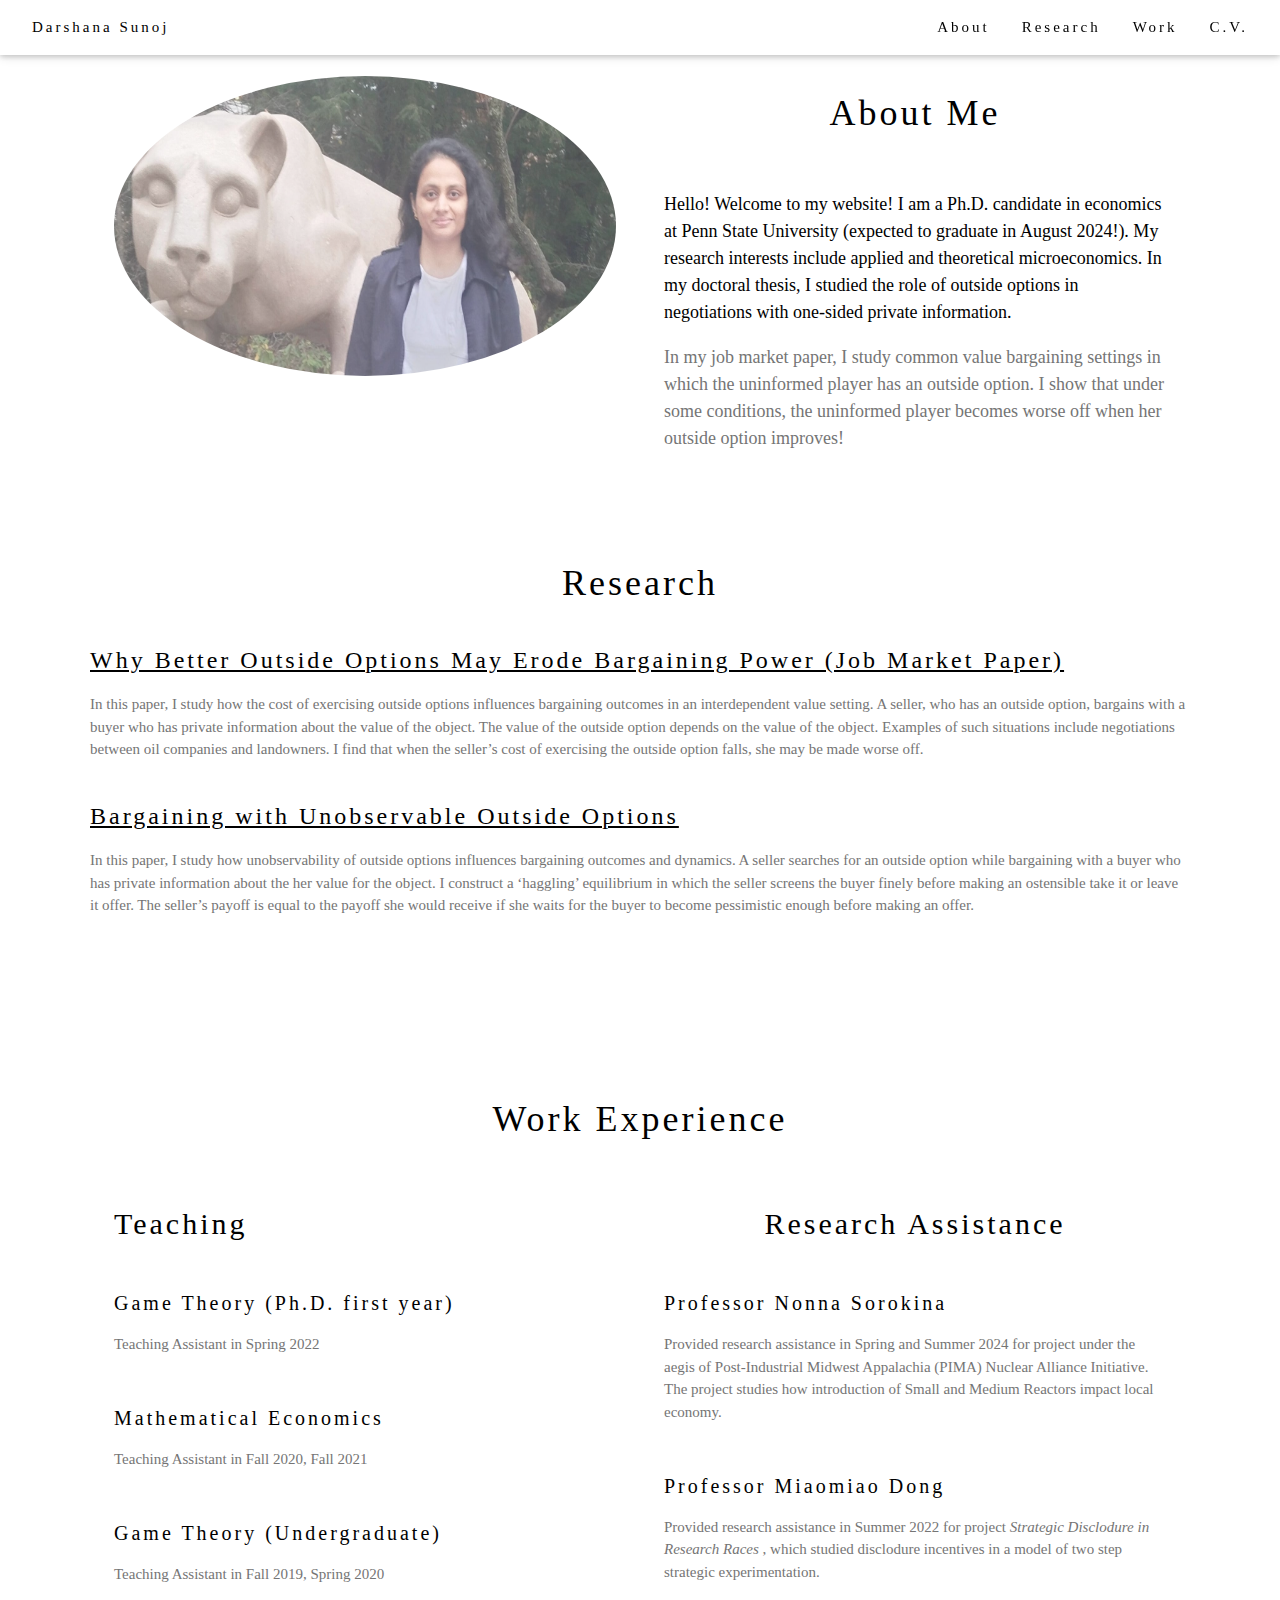
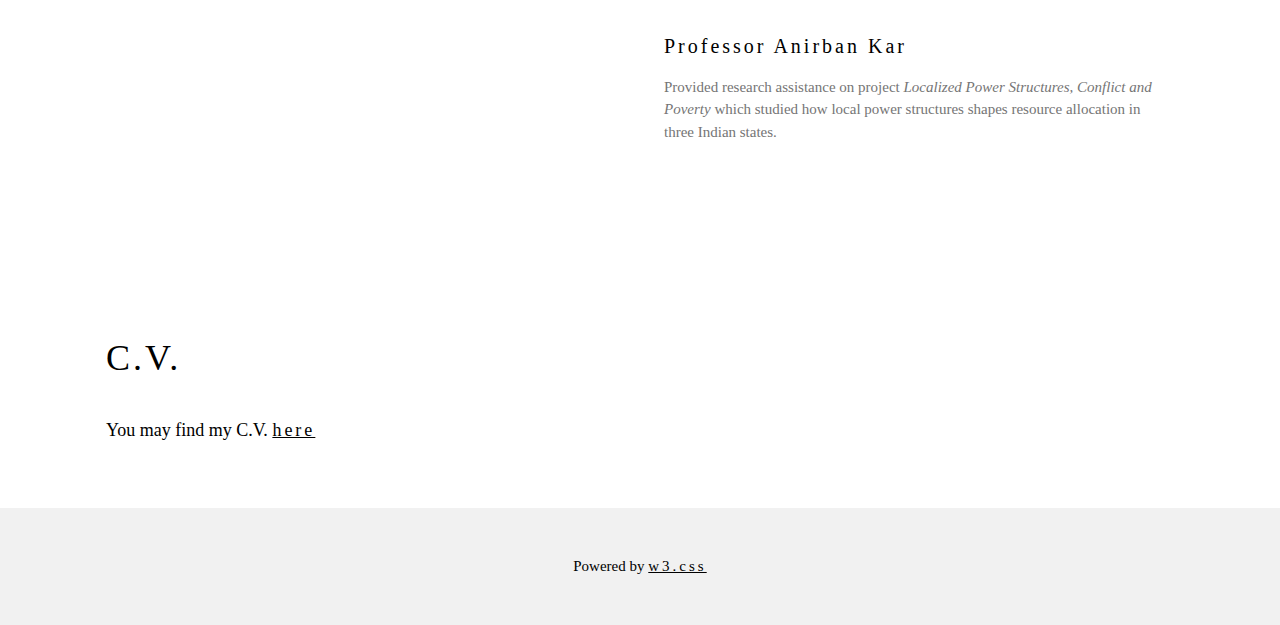
==== index.html @ b6ec234a "adding latest files" ====
<!DOCTYPE html>
<html>
<head>
<title>Darshana Sunoj</title>
<meta charset="UTF-8">
<meta name="viewport" content="width=device-width, initial-scale=1">
<link rel="stylesheet" href="css/main.css">
<style>
body {font-family: "Times New Roman", Georgia, Serif;}
a,h1, h2, h3, h4, h5, h6 {
  font-family: "Playfair Display";
  letter-spacing: 3px;
}
</style>
</head>
<body>

<!-- Navbar (sit on top) -->
<div class="w3-top">
  <div class="w3-bar w3-white w3-padding w3-card" style="letter-spacing:4px;">
    <a href="#home" class="w3-bar-item w3-button">Darshana Sunoj</a>
    <!-- Right-sided navbar links. Hide them on small screens -->
    <div class="w3-right w3-hide-small">
      <a href="#about" class="w3-bar-item w3-button">About</a>
      <a href="#menu" class="w3-bar-item w3-button">Research</a>
      <a href="#teaching" class="w3-bar-item w3-button">Work</a>
      <a href="#contact" class="w3-bar-item w3-button">C.V.</a>
    </div>
  </div>
</div>

<!-- Header -->
<header class="w3-display-container w3-content w3-wide" style="max-width:1600px;min-width:500px" id="home">
</header>

<!-- Page content -->
<div class="w3-content" style="max-width:1100px">

  <!-- About Section -->
  <div class="w3-row w3-padding-top-64" id="about">
    <div class="w3-col m6 w3-padding-large w3-hide-small">
     <img src="img/profile.jpeg" class="w3-round-xtralarge w3-image w3-opacity-min" alt="Table Setting" width="600px" height="300px">
    </div>

    <div class="w3-col m6 w3-padding-large">
      <h1 class="w3-center">About Me</h1><br>
      <p class="w3-large">Hello! Welcome to my website! I am a Ph.D. candidate in economics at Penn State University (expected to graduate in August 2024!). My research interests include applied and theoretical microeconomics. In my doctoral thesis, I studied the role of outside options in negotiations with one-sided private information.</p>
      <p class="w3-large w3-text-grey w3-hide-medium">In my job market paper, I study common value bargaining settings in which the uninformed player has an outside option. I show that under some conditions, the uninformed player becomes worse off when her outside option improves!</p>
    </div>
  </div>
  
  
  <!-- Research Section -->
  <div class="w3-row w3-padding-64" id="menu">
      <h1 class="w3-center">Research</h1><br>
      <a href="paperscv/JMP_lat.pdf" class="w3-xlarge">Why Better Outside Options May Erode Bargaining Power (Job Market Paper)</a>
      <p class="w3-text-grey">In this paper, I study how the cost of exercising outside options influences bargaining outcomes
in an interdependent value setting. A seller, who has an outside option, bargains with a buyer who has
private information about the value of the object. The value of the outside option depends on the value
of the object. Examples of such situations include negotiations between oil companies and landowners. I
find that when the seller’s cost of exercising the outside option falls, she may be made worse off.</p><br>
    
      <a href="paperscv/Bargaining_unobservable.pdf" class="w3-xlarge">Bargaining with Unobservable Outside Options</a>
      <p class="w3-text-grey">In this paper, I study how unobservability of outside options influences bargaining outcomes and dynamics. A
seller searches for an outside option while bargaining with a buyer who has private information about the her
value for the object. I construct a ‘haggling’ equilibrium in which the seller screens the buyer finely before
making an ostensible take it or leave it offer. The seller’s payoff is equal to the payoff she would receive if she
waits for the buyer to become pessimistic enough before making an offer.</p><br>   
    </div>

<!-- Work Section -->
  <div class="w3-row w3-padding-64" id="teaching">
  <h1 class="w3-center">Work Experience</h1><br>
  <div class="w3-col m6 w3-padding-large w3-hide-small">
      <h2 class="w3-left-align">Teaching</h2><br>
      <h4>Game Theory (Ph.D. first year)</h4>
      <p class="w3-text-grey">Teaching Assistant in Spring 2022</p><br>
    
      <h4>Mathematical Economics</h4>
      <p class="w3-text-grey">Teaching Assistant in Fall 2020, Fall 2021</p><br> 

     <h4>Game Theory (Undergraduate)</h4>
     <p class="w3-text-grey">Teaching Assistant in Fall 2019, Spring 2020</p><br>  
    </div>

   <div class="w3-col m6 w3-padding-large">
      <h2 class="w3-center">Research Assistance</h2><br>
      <h4>Professor Nonna Sorokina</h4>
      <p class="w3-text-grey">Provided research assistance in Spring and Summer 2024 for project under the aegis of Post-Industrial Midwest Appalachia (PIMA) Nuclear Alliance Initiative. The project studies how introduction of Small and Medium Reactors impact local economy.</p><br>
    
      <h4>Professor Miaomiao Dong</h4>
      <p class="w3-text-grey">Provided research assistance in Summer 2022 for project <i>Strategic Disclodure in Research Races </i>, which studied disclodure incentives in a model of two step strategic experimentation.</p><br> 

     <h4>Professor Anirban Kar</h4>
     <p class="w3-text-grey">Provided research assistance on project <i> Localized Power Structures, Conflict and Poverty </i> which studied how local power structures shapes resource allocation in three Indian states.</p><br>
    </div>
  </div>

  <!-- Contact Section -->
  <div class="w3-container w3-padding-64" id="contact">
    <h1>C.V.</h1><br>
    <div class="w3-large">You may find my C.V. <a href="paperscv/cv_lat2.pdf"> here </a></div>
  </div>
  
<!-- End page content -->
</div>

<!-- Footer -->
<footer class="w3-center w3-light-grey w3-padding-32">
  <p>Powered by <a href="https://www.w3schools.com/w3css/default.asp" title="W3.CSS" target="_blank" class="w3-hover-text-green">w3.css</a></p>
</footer>

</body>
</html>
---- css/main.css ----
/* W3.CSS 4.15 December 2020 by Jan Egil and Borge Refsnes */
html{box-sizing:border-box}*,*:before,*:after{box-sizing:inherit}
/* Extract from normalize.css by Nicolas Gallagher and Jonathan Neal git.io/normalize */
html{-ms-text-size-adjust:100%;-webkit-text-size-adjust:100%}body{margin:0}
article,aside,details,figcaption,figure,footer,header,main,menu,nav,section{display:block}summary{display:list-item}
audio,canvas,progress,video{display:inline-block}progress{vertical-align:baseline}
audio:not([controls]){display:none;height:0}[hidden],template{display:none}
a{background-color:transparent}a:active,a:hover{outline-width:0}
abbr[title]{border-bottom:none;text-decoration:underline;text-decoration:underline dotted}
b,strong{font-weight:bolder}dfn{font-style:italic}mark{background:#ff0;color:#000}
small{font-size:80%}sub,sup{font-size:75%;line-height:0;position:relative;vertical-align:baseline}
sub{bottom:-0.25em}sup{top:-0.5em}figure{margin:1em 40px}img{border-style:none}
code,kbd,pre,samp{font-family:monospace,monospace;font-size:1em}hr{box-sizing:content-box;height:0;overflow:visible}
button,input,select,textarea,optgroup{font:inherit;margin:0}optgroup{font-weight:bold}
button,input{overflow:visible}button,select{text-transform:none}
button,[type=button],[type=reset],[type=submit]{-webkit-appearance:button}
button::-moz-focus-inner,[type=button]::-moz-focus-inner,[type=reset]::-moz-focus-inner,[type=submit]::-moz-focus-inner{border-style:none;padding:0}
button:-moz-focusring,[type=button]:-moz-focusring,[type=reset]:-moz-focusring,[type=submit]:-moz-focusring{outline:1px dotted ButtonText}
fieldset{border:1px solid #c0c0c0;margin:0 2px;padding:.35em .625em .75em}
legend{color:inherit;display:table;max-width:100%;padding:0;white-space:normal}textarea{overflow:auto}
[type=checkbox],[type=radio]{padding:0}
[type=number]::-webkit-inner-spin-button,[type=number]::-webkit-outer-spin-button{height:auto}
[type=search]{-webkit-appearance:textfield;outline-offset:-2px}
[type=search]::-webkit-search-decoration{-webkit-appearance:none}
::-webkit-file-upload-button{-webkit-appearance:button;font:inherit}
/* End extract */
html,body{font-family:Verdana,sans-serif;font-size:15px;line-height:1.5}html{overflow-x:hidden}
h1{font-size:36px}h2{font-size:30px}h3{font-size:24px}h4{font-size:20px}h5{font-size:18px}h6{font-size:16px}
.w3-serif{font-family:serif}.w3-sans-serif{font-family:sans-serif}.w3-cursive{font-family:cursive}.w3-monospace{font-family:monospace}
h1,h2,h3,h4,h5,h6{font-family:"Segoe UI",Arial,sans-serif;font-weight:400;margin:10px 0}.w3-wide{letter-spacing:4px}
hr{border:0;border-top:1px solid #eee;margin:20px 0}
.w3-image{max-width:100%}img{vertical-align:middle}a{color:inherit}
.w3-table,.w3-table-all{border-collapse:collapse;border-spacing:0;width:100%;display:table}.w3-table-all{border:1px solid #ccc}
.w3-bordered tr,.w3-table-all tr{border-bottom:1px solid #ddd}.w3-striped tbody tr:nth-child(even){background-color:#f1f1f1}
.w3-table-all tr:nth-child(odd){background-color:#fff}.w3-table-all tr:nth-child(even){background-color:#f1f1f1}
.w3-hoverable tbody tr:hover,.w3-ul.w3-hoverable li:hover{background-color:#ccc}.w3-centered tr th,.w3-centered tr td{text-align:center}
.w3-table td,.w3-table th,.w3-table-all td,.w3-table-all th{padding:8px 8px;display:table-cell;text-align:left;vertical-align:top}
.w3-table th:first-child,.w3-table td:first-child,.w3-table-all th:first-child,.w3-table-all td:first-child{padding-left:16px}
.w3-btn,.w3-button{border:none;display:inline-block;padding:8px 16px;vertical-align:middle;overflow:hidden;text-decoration:none;color:inherit;background-color:inherit;text-align:center;cursor:pointer;white-space:nowrap}
.w3-btn:hover{box-shadow:0 8px 16px 0 rgba(0,0,0,0.2),0 6px 20px 0 rgba(0,0,0,0.19)}
.w3-btn,.w3-button{-webkit-touch-callout:none;-webkit-user-select:none;-khtml-user-select:none;-moz-user-select:none;-ms-user-select:none;user-select:none}   
.w3-disabled,.w3-btn:disabled,.w3-button:disabled{cursor:not-allowed;opacity:0.3}.w3-disabled *,:disabled *{pointer-events:none}
.w3-btn.w3-disabled:hover,.w3-btn:disabled:hover{box-shadow:none}
.w3-badge,.w3-tag{background-color:#000;color:#fff;display:inline-block;padding-left:8px;padding-right:8px;text-align:center}.w3-badge{border-radius:50%}
.w3-ul{list-style-type:none;padding:0;margin:0}.w3-ul li{padding:8px 16px;border-bottom:1px solid #ddd}.w3-ul li:last-child{border-bottom:none}
.w3-tooltip,.w3-display-container{position:relative}.w3-tooltip .w3-text{display:none}.w3-tooltip:hover .w3-text{display:inline-block}
.w3-ripple:active{opacity:0.5}.w3-ripple{transition:opacity 0s}
.w3-input{padding:8px;display:block;border:none;border-bottom:1px solid #ccc;width:100%}
.w3-select{padding:9px 0;width:100%;border:none;border-bottom:1px solid #ccc}
.w3-dropdown-click,.w3-dropdown-hover{position:relative;display:inline-block;cursor:pointer}
.w3-dropdown-hover:hover .w3-dropdown-content{display:block}
.w3-dropdown-hover:first-child,.w3-dropdown-click:hover{background-color:#ccc;color:#000}
.w3-dropdown-hover:hover > .w3-button:first-child,.w3-dropdown-click:hover > .w3-button:first-child{background-color:#ccc;color:#000}
.w3-dropdown-content{cursor:auto;color:#000;background-color:#fff;display:none;position:absolute;min-width:160px;margin:0;padding:0;z-index:1}
.w3-check,.w3-radio{width:24px;height:24px;position:relative;top:6px}
.w3-sidebar{height:100%;width:200px;background-color:#fff;position:fixed!important;z-index:1;overflow:auto}
.w3-bar-block .w3-dropdown-hover,.w3-bar-block .w3-dropdown-click{width:100%}
.w3-bar-block .w3-dropdown-hover .w3-dropdown-content,.w3-bar-block .w3-dropdown-click .w3-dropdown-content{min-width:100%}
.w3-bar-block .w3-dropdown-hover .w3-button,.w3-bar-block .w3-dropdown-click .w3-button{width:100%;text-align:left;padding:8px 16px}
.w3-main,#main{transition:margin-left .4s}
.w3-modal{z-index:3;display:none;padding-top:100px;position:fixed;left:0;top:0;width:100%;height:100%;overflow:auto;background-color:rgb(0,0,0);background-color:rgba(0,0,0,0.4)}
.w3-modal-content{margin:auto;background-color:#fff;position:relative;padding:0;outline:0;width:600px}
.w3-bar{width:100%;overflow:hidden}.w3-center .w3-bar{display:inline-block;width:auto}
.w3-bar .w3-bar-item{padding:8px 16px;float:left;width:auto;border:none;display:block;outline:0}
.w3-bar .w3-dropdown-hover,.w3-bar .w3-dropdown-click{position:static;float:left}
.w3-bar .w3-button{white-space:normal}
.w3-bar-block .w3-bar-item{width:100%;display:block;padding:8px 16px;text-align:left;border:none;white-space:normal;float:none;outline:0}
.w3-bar-block.w3-center .w3-bar-item{text-align:center}.w3-block{display:block;width:100%}
.w3-responsive{display:block;overflow-x:auto}
.w3-container:after,.w3-container:before,.w3-panel:after,.w3-panel:before,.w3-row:after,.w3-row:before,.w3-row-padding:after,.w3-row-padding:before,
.w3-cell-row:before,.w3-cell-row:after,.w3-clear:after,.w3-clear:before,.w3-bar:before,.w3-bar:after{content:"";display:table;clear:both}
.w3-col,.w3-half,.w3-third,.w3-twothird,.w3-threequarter,.w3-quarter{float:left;width:100%}
.w3-col.s1{width:8.33333%}.w3-col.s2{width:16.66666%}.w3-col.s3{width:24.99999%}.w3-col.s4{width:33.33333%}
.w3-col.s5{width:41.66666%}.w3-col.s6{width:49.99999%}.w3-col.s7{width:58.33333%}.w3-col.s8{width:66.66666%}
.w3-col.s9{width:74.99999%}.w3-col.s10{width:83.33333%}.w3-col.s11{width:91.66666%}.w3-col.s12{width:99.99999%}
@media (min-width:601px){.w3-col.m1{width:8.33333%}.w3-col.m2{width:16.66666%}.w3-col.m3,.w3-quarter{width:24.99999%}.w3-col.m4,.w3-third{width:33.33333%}
.w3-col.m5{width:41.66666%}.w3-col.m6,.w3-half{width:49.99999%}.w3-col.m7{width:58.33333%}.w3-col.m8,.w3-twothird{width:66.66666%}
.w3-col.m9,.w3-threequarter{width:74.99999%}.w3-col.m10{width:83.33333%}.w3-col.m11{width:91.66666%}.w3-col.m12{width:99.99999%}}
@media (min-width:993px){.w3-col.l1{width:8.33333%}.w3-col.l2{width:16.66666%}.w3-col.l3{width:24.99999%}.w3-col.l4{width:33.33333%}
.w3-col.l5{width:41.66666%}.w3-col.l6{width:49.99999%}.w3-col.l7{width:58.33333%}.w3-col.l8{width:66.66666%}
.w3-col.l9{width:74.99999%}.w3-col.l10{width:83.33333%}.w3-col.l11{width:91.66666%}.w3-col.l12{width:99.99999%}}
.w3-rest{overflow:hidden}.w3-stretch{margin-left:-16px;margin-right:-16px}
.w3-content,.w3-auto{margin-left:auto;margin-right:auto}.w3-content{max-width:980px}.w3-auto{max-width:1140px}
.w3-cell-row{display:table;width:100%}.w3-cell{display:table-cell}
.w3-cell-top{vertical-align:top}.w3-cell-middle{vertical-align:middle}.w3-cell-bottom{vertical-align:bottom}
.w3-hide{display:none!important}.w3-show-block,.w3-show{display:block!important}.w3-show-inline-block{display:inline-block!important}
@media (max-width:1205px){.w3-auto{max-width:95%}}
@media (max-width:600px){.w3-modal-content{margin:0 10px;width:auto!important}.w3-modal{padding-top:30px}
.w3-dropdown-hover.w3-mobile .w3-dropdown-content,.w3-dropdown-click.w3-mobile .w3-dropdown-content{position:relative}	
.w3-hide-small{display:none!important}.w3-mobile{display:block;width:100%!important}.w3-bar-item.w3-mobile,.w3-dropdown-hover.w3-mobile,.w3-dropdown-click.w3-mobile{text-align:center}
.w3-dropdown-hover.w3-mobile,.w3-dropdown-hover.w3-mobile .w3-btn,.w3-dropdown-hover.w3-mobile .w3-button,.w3-dropdown-click.w3-mobile,.w3-dropdown-click.w3-mobile .w3-btn,.w3-dropdown-click.w3-mobile .w3-button{width:100%}}
@media (max-width:768px){.w3-modal-content{width:500px}.w3-modal{padding-top:50px}}
@media (min-width:993px){.w3-modal-content{width:900px}.w3-hide-large{display:none!important}.w3-sidebar.w3-collapse{display:block!important}}
@media (max-width:992px) and (min-width:601px){.w3-hide-medium{display:none!important}}
@media (max-width:992px){.w3-sidebar.w3-collapse{display:none}.w3-main{margin-left:0!important;margin-right:0!important}.w3-auto{max-width:100%}}
.w3-top,.w3-bottom{position:fixed;width:100%;z-index:1}.w3-top{top:0}.w3-bottom{bottom:0}
.w3-overlay{position:fixed;display:none;width:100%;height:100%;top:0;left:0;right:0;bottom:0;background-color:rgba(0,0,0,0.5);z-index:2}
.w3-display-topleft{position:absolute;left:0;top:0}.w3-display-topright{position:absolute;right:0;top:0}
.w3-display-bottomleft{position:absolute;left:0;bottom:0}.w3-display-bottomright{position:absolute;right:0;bottom:0}
.w3-display-middle{position:absolute;top:50%;left:50%;transform:translate(-50%,-50%);-ms-transform:translate(-50%,-50%)}
.w3-display-left{position:absolute;top:50%;left:0%;transform:translate(0%,-50%);-ms-transform:translate(-0%,-50%)}
.w3-display-right{position:absolute;top:50%;right:0%;transform:translate(0%,-50%);-ms-transform:translate(0%,-50%)}
.w3-display-topmiddle{position:absolute;left:50%;top:0;transform:translate(-50%,0%);-ms-transform:translate(-50%,0%)}
.w3-display-bottommiddle{position:absolute;left:50%;bottom:0;transform:translate(-50%,0%);-ms-transform:translate(-50%,0%)}
.w3-display-container:hover .w3-display-hover{display:block}.w3-display-container:hover span.w3-display-hover{display:inline-block}.w3-display-hover{display:none}
.w3-display-position{position:absolute}
.w3-circle{border-radius:50%}
.w3-round-small{border-radius:2px}.w3-round,.w3-round-medium{border-radius:4px}.w3-round-large{border-radius:8px}.w3-round-xlarge{border-radius:16px}.w3-round-xxlarge{border-radius:32px}.w3-round-xtralarge{border-radius:100%}
.w3-row-padding,.w3-row-padding>.w3-half,.w3-row-padding>.w3-third,.w3-row-padding>.w3-twothird,.w3-row-padding>.w3-threequarter,.w3-row-padding>.w3-quarter,.w3-row-padding>.w3-col{padding:0 8px}
.w3-container,.w3-panel{padding:0.01em 16px}.w3-panel{margin-top:16px;margin-bottom:16px}
.w3-code,.w3-codespan{font-family:Consolas,"courier new";font-size:16px}
.w3-code{width:auto;background-color:#fff;padding:8px 12px;border-left:4px solid #4CAF50;word-wrap:break-word}
.w3-codespan{color:crimson;background-color:#f1f1f1;padding-left:4px;padding-right:4px;font-size:110%}
.w3-card,.w3-card-2{box-shadow:0 2px 5px 0 rgba(0,0,0,0.16),0 2px 10px 0 rgba(0,0,0,0.12)}
.w3-card-4,.w3-hover-shadow:hover{box-shadow:0 4px 10px 0 rgba(0,0,0,0.2),0 4px 20px 0 rgba(0,0,0,0.19)}
.w3-spin{animation:w3-spin 2s infinite linear}@keyframes w3-spin{0%{transform:rotate(0deg)}100%{transform:rotate(359deg)}}
.w3-animate-fading{animation:fading 10s infinite}@keyframes fading{0%{opacity:0}50%{opacity:1}100%{opacity:0}}
.w3-animate-opacity{animation:opac 0.8s}@keyframes opac{from{opacity:0} to{opacity:1}}
.w3-animate-top{position:relative;animation:animatetop 0.4s}@keyframes animatetop{from{top:-300px;opacity:0} to{top:0;opacity:1}}
.w3-animate-left{position:relative;animation:animateleft 0.4s}@keyframes animateleft{from{left:-300px;opacity:0} to{left:0;opacity:1}}
.w3-animate-right{position:relative;animation:animateright 0.4s}@keyframes animateright{from{right:-300px;opacity:0} to{right:0;opacity:1}}
.w3-animate-bottom{position:relative;animation:animatebottom 0.4s}@keyframes animatebottom{from{bottom:-300px;opacity:0} to{bottom:0;opacity:1}}
.w3-animate-zoom {animation:animatezoom 0.6s}@keyframes animatezoom{from{transform:scale(0)} to{transform:scale(1)}}
.w3-animate-input{transition:width 0.4s ease-in-out}.w3-animate-input:focus{width:100%!important}
.w3-opacity,.w3-hover-opacity:hover{opacity:0.60}.w3-opacity-off,.w3-hover-opacity-off:hover{opacity:1}
.w3-opacity-max{opacity:0.25}.w3-opacity-min{opacity:0.75}
.w3-greyscale-max,.w3-grayscale-max,.w3-hover-greyscale:hover,.w3-hover-grayscale:hover{filter:grayscale(100%)}
.w3-greyscale,.w3-grayscale{filter:grayscale(75%)}.w3-greyscale-min,.w3-grayscale-min{filter:grayscale(50%)}
.w3-sepia{filter:sepia(75%)}.w3-sepia-max,.w3-hover-sepia:hover{filter:sepia(100%)}.w3-sepia-min{filter:sepia(50%)}
.w3-tiny{font-size:10px!important}.w3-small{font-size:12px!important}.w3-medium{font-size:15px!important}.w3-large{font-size:18px!important}.w3-xlarge{font-size:20px!important}
.w3-xlarge{font-size:24px!important}.w3-xxlarge{font-size:36px!important}.w3-xxxlarge{font-size:48px!important}.w3-jumbo{font-size:64px!important}
.w3-left-align{text-align:left!important}.w3-right-align{text-align:right!important}.w3-justify{text-align:justify!important}.w3-center{text-align:center!important}
.w3-border-0{border:0!important}.w3-border{border:1px solid #ccc!important}
.w3-border-top{border-top:1px solid #ccc!important}.w3-border-bottom{border-bottom:1px solid #ccc!important}
.w3-border-left{border-left:1px solid #ccc!important}.w3-border-right{border-right:1px solid #ccc!important}
.w3-topbar{border-top:6px solid #ccc!important}.w3-bottombar{border-bottom:6px solid #ccc!important}
.w3-leftbar{border-left:6px solid #ccc!important}.w3-rightbar{border-right:6px solid #ccc!important}
.w3-section,.w3-code{margin-top:16px!important;margin-bottom:16px!important}
.w3-margin{margin:16px!important}.w3-margin-top{margin-top:16px!important}.w3-margin-bottom{margin-bottom:16px!important}
.w3-margin-left{margin-left:16px!important}.w3-margin-right{margin-right:16px!important}
.w3-padding-small{padding:4px 8px!important}.w3-padding{padding:8px 16px!important}.w3-padding-large{padding:12px 24px!important}
.w3-padding-16{padding-top:16px!important;padding-bottom:16px!important}.w3-padding-24{padding-top:24px!important;padding-bottom:24px!important}
.w3-padding-32{padding-top:32px!important;padding-bottom:32px!important}.w3-padding-48{padding-top:48px!important;padding-bottom:48px!important}
.w3-padding-64{padding-top:64px!important;padding-bottom:64px!important}
.w3-padding-top-64{padding-top:64px!important}.w3-padding-top-48{padding-top:48px!important}
.w3-padding-top-32{padding-top:32px!important}.w3-padding-top-24{padding-top:24px!important}
.w3-left{float:left!important}.w3-right{float:right!important}
.w3-button:hover{color:#000!important;background-color:#ccc!important}
.w3-transparent,.w3-hover-none:hover{background-color:transparent!important}
.w3-hover-none:hover{box-shadow:none!important}
/* Colors */
.w3-amber,.w3-hover-amber:hover{color:#000!important;background-color:#ffc107!important}
.w3-aqua,.w3-hover-aqua:hover{color:#000!important;background-color:#00ffff!important}
.w3-blue,.w3-hover-blue:hover{color:#fff!important;background-color:#2196F3!important}
.w3-light-blue,.w3-hover-light-blue:hover{color:#000!important;background-color:#87CEEB!important}
.w3-brown,.w3-hover-brown:hover{color:#fff!important;background-color:#795548!important}
.w3-cyan,.w3-hover-cyan:hover{color:#000!important;background-color:#00bcd4!important}
.w3-blue-grey,.w3-hover-blue-grey:hover,.w3-blue-gray,.w3-hover-blue-gray:hover{color:#fff!important;background-color:#607d8b!important}
.w3-green,.w3-hover-green:hover{color:#fff!important;background-color:#4CAF50!important}
.w3-light-green,.w3-hover-light-green:hover{color:#000!important;background-color:#8bc34a!important}
.w3-indigo,.w3-hover-indigo:hover{color:#fff!important;background-color:#3f51b5!important}
.w3-khaki,.w3-hover-khaki:hover{color:#000!important;background-color:#f0e68c!important}
.w3-lime,.w3-hover-lime:hover{color:#000!important;background-color:#cddc39!important}
.w3-orange,.w3-hover-orange:hover{color:#000!important;background-color:#ff9800!important}
.w3-deep-orange,.w3-hover-deep-orange:hover{color:#fff!important;background-color:#ff5722!important}
.w3-pink,.w3-hover-pink:hover{color:#fff!important;background-color:#e91e63!important}
.w3-purple,.w3-hover-purple:hover{color:#fff!important;background-color:#9c27b0!important}
.w3-deep-purple,.w3-hover-deep-purple:hover{color:#fff!important;background-color:#673ab7!important}
.w3-red,.w3-hover-red:hover{color:#fff!important;background-color:#f44336!important}
.w3-sand,.w3-hover-sand:hover{color:#000!important;background-color:#fdf5e6!important}
.w3-teal,.w3-hover-teal:hover{color:#fff!important;background-color:#009688!important}
.w3-yellow,.w3-hover-yellow:hover{color:#000!important;background-color:#ffeb3b!important}
.w3-white,.w3-hover-white:hover{color:#000!important;background-color:#fff!important}
.w3-black,.w3-hover-black:hover{color:#fff!important;background-color:#000!important}
.w3-grey,.w3-hover-grey:hover,.w3-gray,.w3-hover-gray:hover{color:#000!important;background-color:#9e9e9e!important}
.w3-light-grey,.w3-hover-light-grey:hover,.w3-light-gray,.w3-hover-light-gray:hover{color:#000!important;background-color:#f1f1f1!important}
.w3-dark-grey,.w3-hover-dark-grey:hover,.w3-dark-gray,.w3-hover-dark-gray:hover{color:#fff!important;background-color:#616161!important}
.w3-pale-red,.w3-hover-pale-red:hover{color:#000!important;background-color:#ffdddd!important}
.w3-pale-green,.w3-hover-pale-green:hover{color:#000!important;background-color:#ddffdd!important}
.w3-pale-yellow,.w3-hover-pale-yellow:hover{color:#000!important;background-color:#ffffcc!important}
.w3-pale-blue,.w3-hover-pale-blue:hover{color:#000!important;background-color:#ddffff!important}
.w3-text-amber,.w3-hover-text-amber:hover{color:#ffc107!important}
.w3-text-aqua,.w3-hover-text-aqua:hover{color:#00ffff!important}
.w3-text-blue,.w3-hover-text-blue:hover{color:#2196F3!important}
.w3-text-light-blue,.w3-hover-text-light-blue:hover{color:#87CEEB!important}
.w3-text-brown,.w3-hover-text-brown:hover{color:#795548!important}
.w3-text-cyan,.w3-hover-text-cyan:hover{color:#00bcd4!important}
.w3-text-blue-grey,.w3-hover-text-blue-grey:hover,.w3-text-blue-gray,.w3-hover-text-blue-gray:hover{color:#607d8b!important}
.w3-text-green,.w3-hover-text-green:hover{color:#4CAF50!important}
.w3-text-light-green,.w3-hover-text-light-green:hover{color:#8bc34a!important}
.w3-text-indigo,.w3-hover-text-indigo:hover{color:#3f51b5!important}
.w3-text-khaki,.w3-hover-text-khaki:hover{color:#b4aa50!important}
.w3-text-lime,.w3-hover-text-lime:hover{color:#cddc39!important}
.w3-text-orange,.w3-hover-text-orange:hover{color:#ff9800!important}
.w3-text-deep-orange,.w3-hover-text-deep-orange:hover{color:#ff5722!important}
.w3-text-pink,.w3-hover-text-pink:hover{color:#e91e63!important}
.w3-text-purple,.w3-hover-text-purple:hover{color:#9c27b0!important}
.w3-text-deep-purple,.w3-hover-text-deep-purple:hover{color:#673ab7!important}
.w3-text-red,.w3-hover-text-red:hover{color:#f44336!important}
.w3-text-sand,.w3-hover-text-sand:hover{color:#fdf5e6!important}
.w3-text-teal,.w3-hover-text-teal:hover{color:#009688!important}
.w3-text-yellow,.w3-hover-text-yellow:hover{color:#d2be0e!important}
.w3-text-white,.w3-hover-text-white:hover{color:#fff!important}
.w3-text-black,.w3-hover-text-black:hover{color:#000!important}
.w3-text-grey,.w3-hover-text-grey:hover,.w3-text-gray,.w3-hover-text-gray:hover{color:#757575!important}
.w3-text-light-grey,.w3-hover-text-light-grey:hover,.w3-text-light-gray,.w3-hover-text-light-gray:hover{color:#f1f1f1!important}
.w3-text-dark-grey,.w3-hover-text-dark-grey:hover,.w3-text-dark-gray,.w3-hover-text-dark-gray:hover{color:#3a3a3a!important}
.w3-border-amber,.w3-hover-border-amber:hover{border-color:#ffc107!important}
.w3-border-aqua,.w3-hover-border-aqua:hover{border-color:#00ffff!important}
.w3-border-blue,.w3-hover-border-blue:hover{border-color:#2196F3!important}
.w3-border-light-blue,.w3-hover-border-light-blue:hover{border-color:#87CEEB!important}
.w3-border-brown,.w3-hover-border-brown:hover{border-color:#795548!important}
.w3-border-cyan,.w3-hover-border-cyan:hover{border-color:#00bcd4!important}
.w3-border-blue-grey,.w3-hover-border-blue-grey:hover,.w3-border-blue-gray,.w3-hover-border-blue-gray:hover{border-color:#607d8b!important}
.w3-border-green,.w3-hover-border-green:hover{border-color:#4CAF50!important}
.w3-border-light-green,.w3-hover-border-light-green:hover{border-color:#8bc34a!important}
.w3-border-indigo,.w3-hover-border-indigo:hover{border-color:#3f51b5!important}
.w3-border-khaki,.w3-hover-border-khaki:hover{border-color:#f0e68c!important}
.w3-border-lime,.w3-hover-border-lime:hover{border-color:#cddc39!important}
.w3-border-orange,.w3-hover-border-orange:hover{border-color:#ff9800!important}
.w3-border-deep-orange,.w3-hover-border-deep-orange:hover{border-color:#ff5722!important}
.w3-border-pink,.w3-hover-border-pink:hover{border-color:#e91e63!important}
.w3-border-purple,.w3-hover-border-purple:hover{border-color:#9c27b0!important}
.w3-border-deep-purple,.w3-hover-border-deep-purple:hover{border-color:#673ab7!important}
.w3-border-red,.w3-hover-border-red:hover{border-color:#f44336!important}
.w3-border-sand,.w3-hover-border-sand:hover{border-color:#fdf5e6!important}
.w3-border-teal,.w3-hover-border-teal:hover{border-color:#009688!important}
.w3-border-yellow,.w3-hover-border-yellow:hover{border-color:#ffeb3b!important}
.w3-border-white,.w3-hover-border-white:hover{border-color:#fff!important}
.w3-border-black,.w3-hover-border-black:hover{border-color:#000!important}
.w3-border-grey,.w3-hover-border-grey:hover,.w3-border-gray,.w3-hover-border-gray:hover{border-color:#9e9e9e!important}
.w3-border-light-grey,.w3-hover-border-light-grey:hover,.w3-border-light-gray,.w3-hover-border-light-gray:hover{border-color:#f1f1f1!important}
.w3-border-dark-grey,.w3-hover-border-dark-grey:hover,.w3-border-dark-gray,.w3-hover-border-dark-gray:hover{border-color:#616161!important}
.w3-border-pale-red,.w3-hover-border-pale-red:hover{border-color:#ffe7e7!important}.w3-border-pale-green,.w3-hover-border-pale-green:hover{border-color:#e7ffe7!important}
.w3-border-pale-yellow,.w3-hover-border-pale-yellow:hover{border-color:#ffffcc!important}.w3-border-pale-blue,.w3-hover-border-pale-blue:hover{border-color:#e7ffff!important}
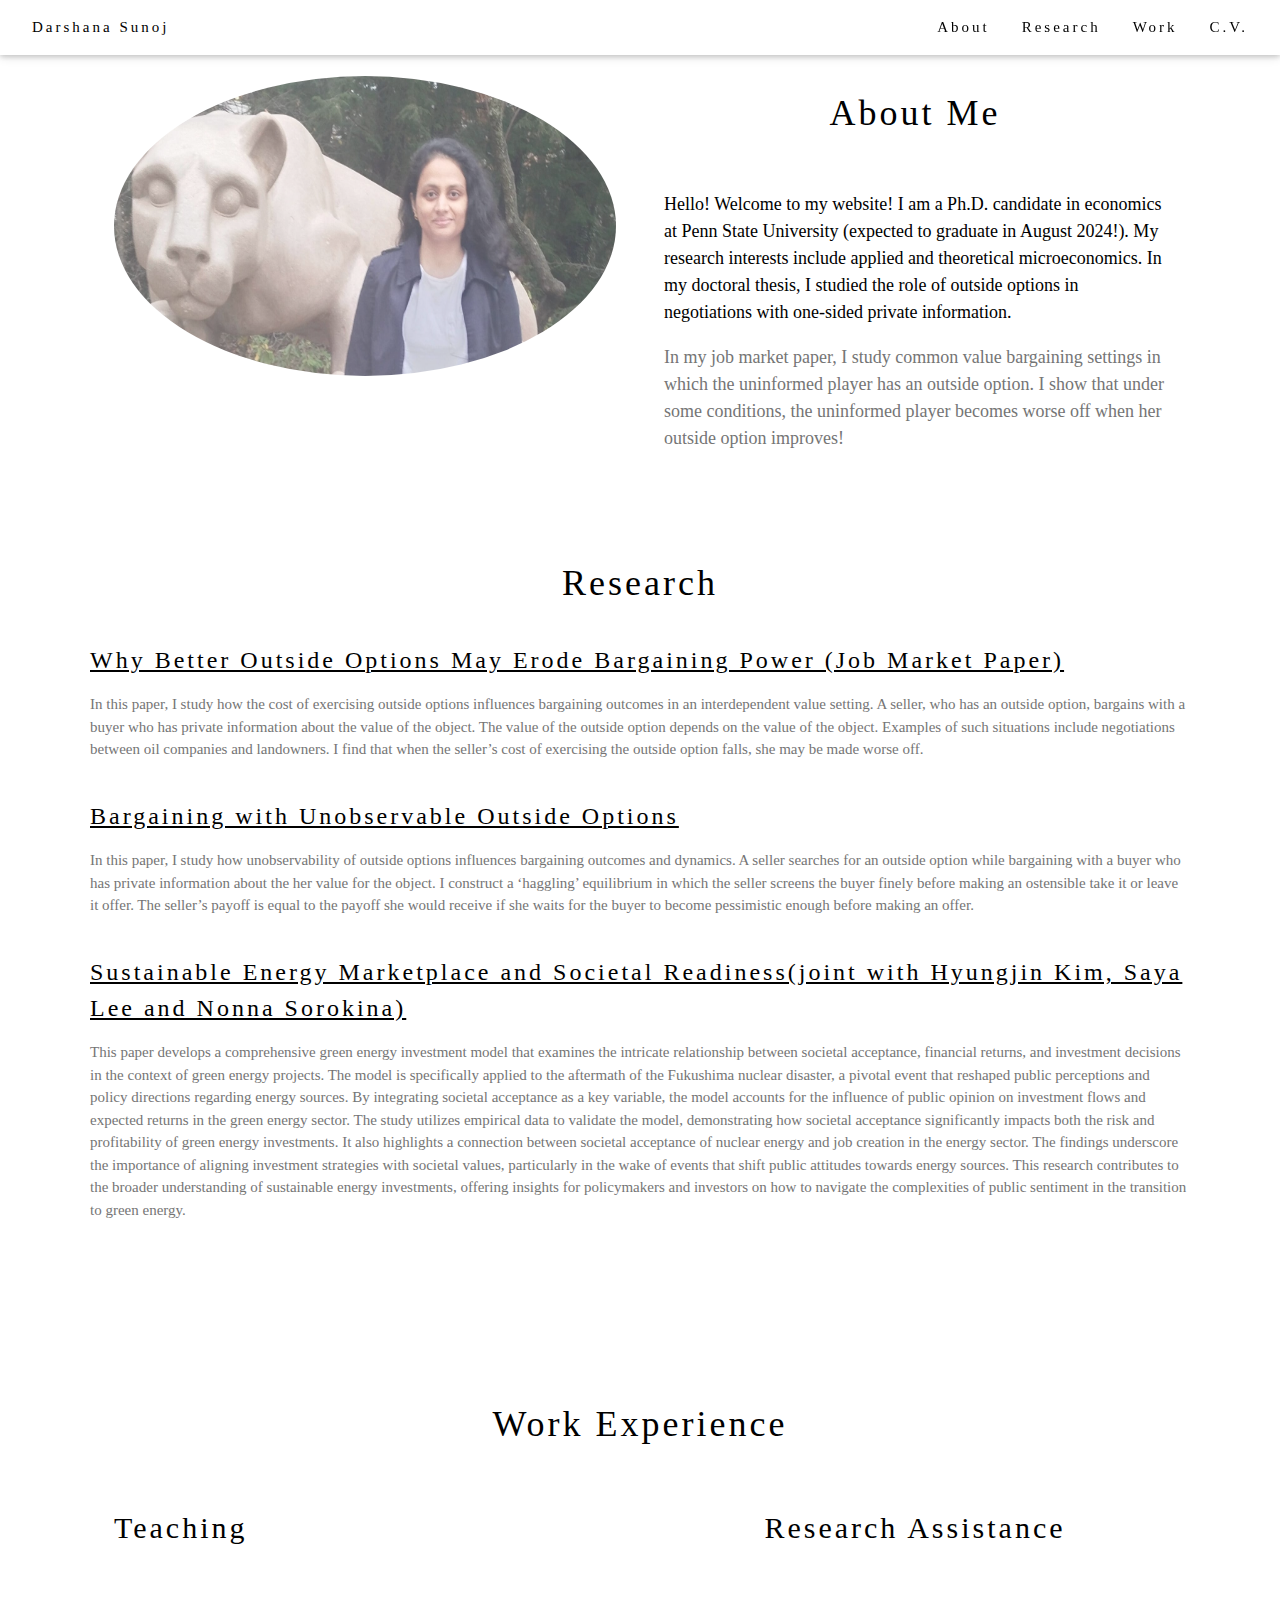
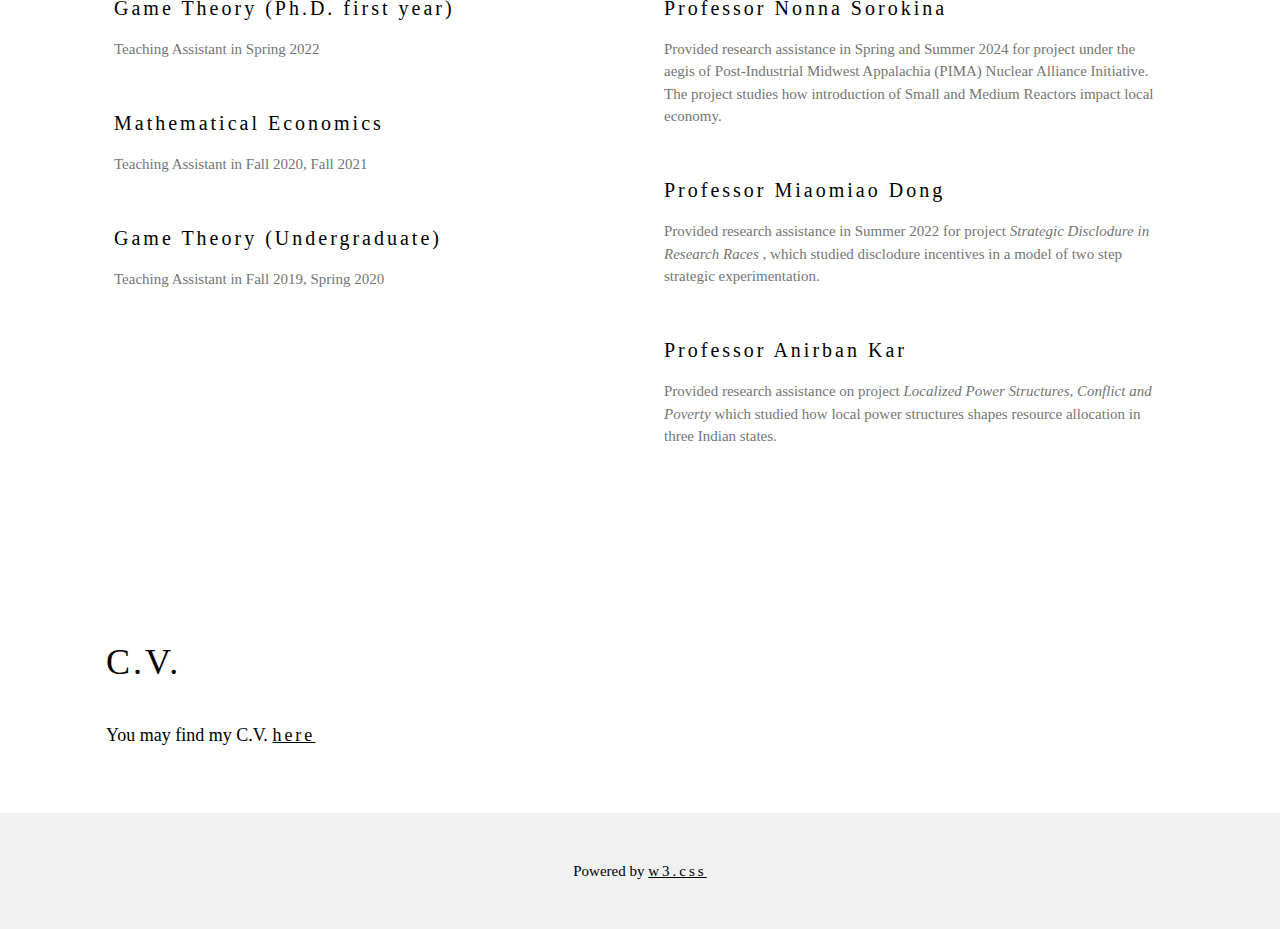
==== commit b43dfd51: "Update index.html" ====
--- a/index.html
+++ b/index.html
@@ -65,7 +65,23 @@
 seller searches for an outside option while bargaining with a buyer who has private information about the her
 value for the object. I construct a ‘haggling’ equilibrium in which the seller screens the buyer finely before
 making an ostensible take it or leave it offer. The seller’s payoff is equal to the payoff she would receive if she
-waits for the buyer to become pessimistic enough before making an offer.</p><br>   
+waits for the buyer to become pessimistic enough before making an offer.</p><br>
+
+    <a href="" class="w3-xlarge">Sustainable Energy Marketplace and Societal Readiness(joint with Hyungjin Kim, Saya Lee and Nonna Sorokina)</a>
+    <p class="w3-text-grey">This paper develops a comprehensive green energy investment model that examines the intricate relationship between societal acceptance, financial returns, and investment
+decisions in the context of green energy projects. The model is specifically applied to the
+aftermath of the Fukushima nuclear disaster, a pivotal event that reshaped public
+perceptions and policy directions regarding energy sources. By integrating societal
+acceptance as a key variable, the model accounts for the influence of public opinion on
+investment flows and expected returns in the green energy sector. The study utilizes
+empirical data to validate the model, demonstrating how societal acceptance significantly
+impacts both the risk and profitability of green energy investments. It also highlights a
+connection between societal acceptance of nuclear energy and job creation in the energy
+sector. The findings underscore the importance of aligning investment strategies with
+societal values, particularly in the wake of events that shift public attitudes towards
+energy sources. This research contributes to the broader understanding of sustainable
+energy investments, offering insights for policymakers and investors on how to navigate
+the complexities of public sentiment in the transition to green energy.</p><br>
     </div>
 
 <!-- Work Section -->
@@ -99,7 +115,7 @@
   <!-- Contact Section -->
   <div class="w3-container w3-padding-64" id="contact">
     <h1>C.V.</h1><br>
-    <div class="w3-large">You may find my C.V. <a href="paperscv/cv_lat2.pdf"> here </a></div>
+    <div class="w3-large">You may find my C.V. <a href="paperscv/cv_latweb.pdf"> here </a></div>
   </div>
   
 <!-- End page content -->
@@ -111,4 +127,4 @@
 </footer>
 
 </body>
-</html>+</html>
